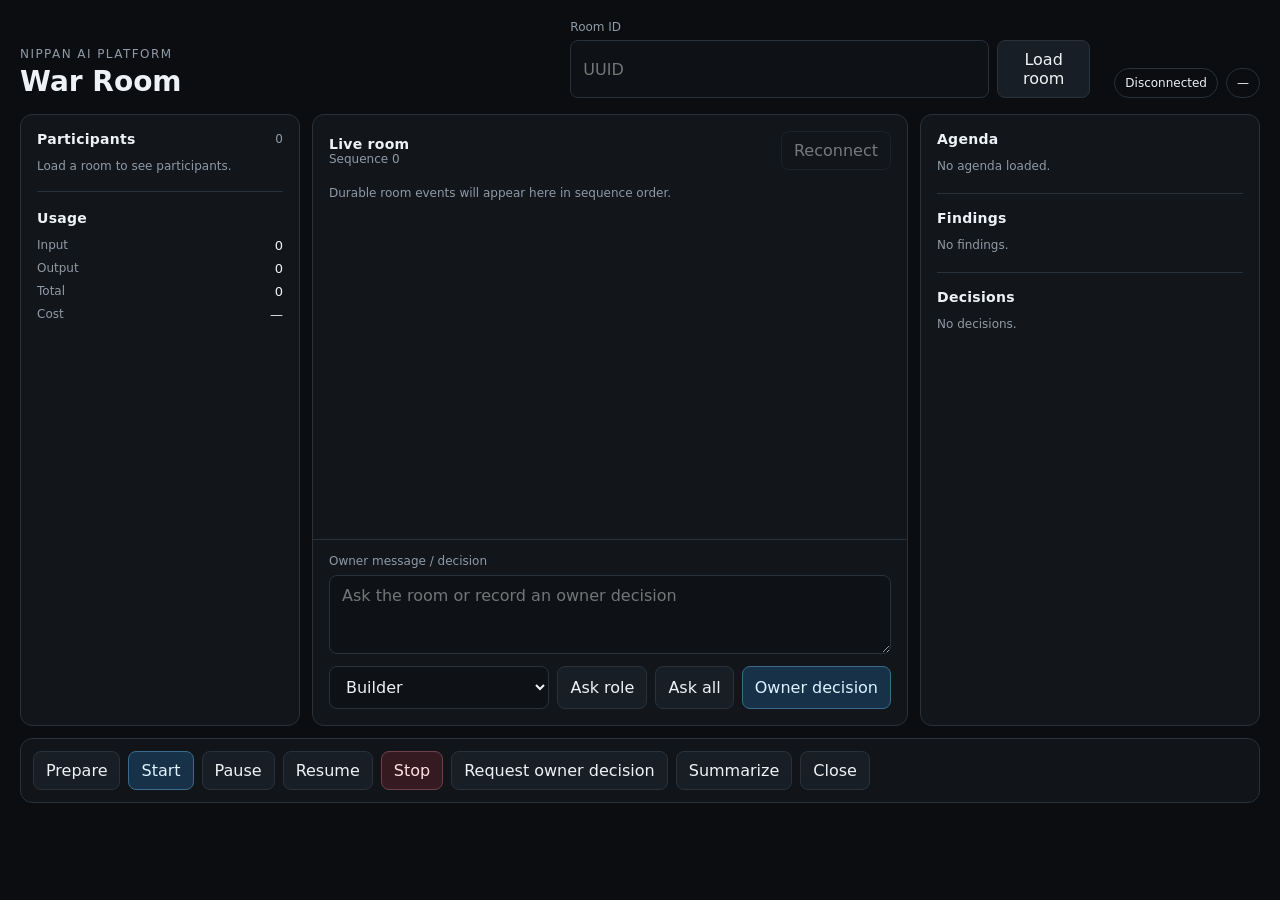
==== services/control-plane-web/war-room/index.html @ 7f5e6f86 "Rebase Track D UI scaffold onto latest integrated read foundation" ====
<!doctype html>
<html lang="en">
<head>
  <meta charset="utf-8">
  <meta name="viewport" content="width=device-width, initial-scale=1">
  <title>Nippan AI War Room</title>
  <link rel="stylesheet" href="./war-room.css">
</head>
<body>
  <main class="war-room" data-war-room-app>
    <header class="topbar">
      <div>
        <p class="eyebrow">Nippan AI Platform</p>
        <h1>War Room</h1>
      </div>
      <div class="room-loader">
        <label for="room-id">Room ID</label>
        <div class="row">
          <input id="room-id" name="room-id" autocomplete="off" placeholder="UUID">
          <button id="load-room" type="button">Load room</button>
        </div>
      </div>
      <div class="status-wrap">
        <span id="connection-status" class="connection" data-state="idle">Disconnected</span>
        <span id="room-state" class="state-pill">—</span>
      </div>
    </header>

    <section id="notice" class="notice" role="status" aria-live="polite"></section>

    <div class="layout">
      <aside class="panel sidebar" aria-label="Participants and usage">
        <div class="panel-heading">
          <h2>Participants</h2>
          <span id="participant-count" class="muted">0</span>
        </div>
        <div id="participant-roster" class="roster empty">Load a room to see participants.</div>

        <div class="divider"></div>

        <h2>Usage</h2>
        <dl class="usage">
          <div><dt>Input</dt><dd id="usage-input">0</dd></div>
          <div><dt>Output</dt><dd id="usage-output">0</dd></div>
          <div><dt>Total</dt><dd id="usage-total">0</dd></div>
          <div><dt>Cost</dt><dd id="usage-cost">—</dd></div>
        </dl>
      </aside>

      <section class="panel conversation" aria-label="Ordered room messages">
        <div class="panel-heading">
          <div>
            <h2>Live room</h2>
            <p id="sequence-label" class="muted">Sequence 0</p>
          </div>
          <button id="reconnect" type="button" class="ghost" disabled>Reconnect</button>
        </div>

        <div id="message-list" class="messages empty">
          Durable room events will appear here in sequence order.
        </div>

        <form id="owner-message-form" class="composer">
          <label for="owner-message">Owner message / decision</label>
          <textarea id="owner-message" rows="3" placeholder="Ask the room or record an owner decision"></textarea>
          <div class="composer-actions">
            <select id="target-role" aria-label="Target role">
              <option value="BUILDER">Builder</option>
              <option value="ARCHITECT">Architect</option>
              <option value="SECURITY_REVIEWER">Security reviewer</option>
              <option value="COST_OPS_REVIEWER">Cost / Ops reviewer</option>
              <option value="INDEPENDENT_AUDITOR">Independent auditor</option>
              <option value="CHAIR">Chair</option>
              <option value="SECRETARY">Secretary</option>
            </select>
            <button type="button" data-command="ASK_ROLE">Ask role</button>
            <button type="button" data-command="ASK_ALL">Ask all</button>
            <button type="button" data-command="SUBMIT_OWNER_DECISION" class="primary">Owner decision</button>
          </div>
        </form>
      </section>

      <aside class="panel context-panel" aria-label="Agenda, findings, and decisions">
        <section>
          <div class="panel-heading"><h2>Agenda</h2></div>
          <div id="agenda-list" class="stack empty">No agenda loaded.</div>
        </section>
        <section>
          <div class="panel-heading"><h2>Findings</h2></div>
          <div id="finding-list" class="stack empty">No findings.</div>
        </section>
        <section>
          <div class="panel-heading"><h2>Decisions</h2></div>
          <div id="decision-list" class="stack empty">No decisions.</div>
        </section>
      </aside>
    </div>

    <footer class="controls" aria-label="Owner room controls">
      <button type="button" data-command="PREPARE">Prepare</button>
      <button type="button" data-command="START" class="primary">Start</button>
      <button type="button" data-command="PAUSE">Pause</button>
      <button type="button" data-command="RESUME">Resume</button>
      <button type="button" data-command="STOP" class="danger">Stop</button>
      <button type="button" data-command="REQUEST_OWNER_DECISION">Request owner decision</button>
      <button type="button" data-command="BEGIN_SUMMARY">Summarize</button>
      <button type="button" data-command="CLOSE">Close</button>
    </footer>
  </main>

  <script type="module" src="./war-room.js"></script>
</body>
</html>
---- services/control-plane-web/war-room/war-room.css ----
:root {
  color-scheme: dark;
  font-family: Inter, ui-sans-serif, system-ui, -apple-system, BlinkMacSystemFont, "Segoe UI", sans-serif;
  background: #0b0d10;
  color: #eef2f6;
  --surface: #12161b;
  --surface-2: #181e25;
  --border: #29313a;
  --muted: #8f9aa7;
  --text: #eef2f6;
  --accent: #9bd4ff;
  --success: #9ce7b6;
  --warning: #f1cf88;
  --danger: #ff9e9e;
}

* { box-sizing: border-box; }
body { margin: 0; min-height: 100vh; background: #0b0d10; color: var(--text); }
button, input, textarea, select { font: inherit; }
button { cursor: pointer; }
button:disabled { cursor: not-allowed; opacity: .45; }

.war-room { max-width: 1680px; margin: 0 auto; padding: 20px; }
.topbar { display: grid; grid-template-columns: 1fr minmax(300px, 520px) auto; gap: 24px; align-items: end; margin-bottom: 16px; }
.eyebrow { margin: 0 0 4px; color: var(--muted); font-size: 12px; letter-spacing: .12em; text-transform: uppercase; }
h1, h2, p { margin-top: 0; }
h1 { margin-bottom: 0; font-size: 28px; }
h2 { margin-bottom: 0; font-size: 14px; letter-spacing: .02em; }
.row { display: flex; gap: 8px; }
.room-loader label { display: block; margin-bottom: 6px; color: var(--muted); font-size: 12px; }
input, textarea, select {
  width: 100%;
  border: 1px solid var(--border);
  border-radius: 8px;
  background: #0e1217;
  color: var(--text);
  padding: 10px 12px;
}
textarea { resize: vertical; }
button {
  border: 1px solid var(--border);
  border-radius: 8px;
  background: var(--surface-2);
  color: var(--text);
  padding: 9px 12px;
}
button:hover:not(:disabled) { border-color: #4c5968; }
button.primary { border-color: #396b8d; background: #173248; color: #dff2ff; }
button.danger { border-color: #70404a; background: #351b21; color: #ffdfe3; }
button.ghost { background: transparent; }

.status-wrap { display: flex; gap: 8px; align-items: center; justify-content: flex-end; }
.connection, .state-pill { border: 1px solid var(--border); border-radius: 999px; padding: 7px 10px; font-size: 12px; }
.connection[data-state="live"] { border-color: #346b4a; color: var(--success); }
.connection[data-state="error"] { border-color: #76444b; color: var(--danger); }

.notice { min-height: 0; margin-bottom: 12px; color: var(--warning); font-size: 13px; }
.notice:empty { display: none; }

.layout { display: grid; grid-template-columns: minmax(220px, 280px) minmax(420px, 1fr) minmax(260px, 340px); gap: 12px; align-items: stretch; }
.panel { border: 1px solid var(--border); border-radius: 12px; background: var(--surface); min-height: 0; }
.sidebar, .context-panel { padding: 16px; }
.conversation { display: flex; flex-direction: column; min-height: 68vh; }
.panel-heading { display: flex; align-items: center; justify-content: space-between; gap: 12px; margin-bottom: 12px; }
.muted { color: var(--muted); font-size: 12px; margin: 0; }
.divider { border-top: 1px solid var(--border); margin: 18px 0; }

.roster, .stack { display: grid; gap: 8px; }
.roster-item, .card {
  border: 1px solid var(--border);
  border-radius: 9px;
  background: #0f1318;
  padding: 10px;
}
.roster-item strong, .card strong { display: block; font-size: 13px; }
.role, .meta { color: var(--muted); font-size: 11px; margin-top: 4px; }
.inactive { opacity: .55; }

.usage { display: grid; gap: 8px; margin: 12px 0 0; }
.usage div { display: flex; justify-content: space-between; gap: 12px; }
.usage dt { color: var(--muted); font-size: 12px; }
.usage dd { margin: 0; font-size: 13px; font-variant-numeric: tabular-nums; }

.conversation > .panel-heading { padding: 16px 16px 0; }
.messages { flex: 1; overflow: auto; padding: 4px 16px 16px; display: flex; flex-direction: column; gap: 9px; }
.message {
  border: 1px solid var(--border);
  border-radius: 10px;
  padding: 10px 12px;
  background: #0e1217;
}
.message.owner { border-color: #3b6075; }
.message.error { border-color: #714047; }
.message .message-head { display: flex; justify-content: space-between; gap: 12px; color: var(--muted); font-size: 11px; margin-bottom: 6px; }
.message .content { white-space: pre-wrap; word-break: break-word; font-size: 13px; }
.message .evidence { margin-top: 6px; color: var(--muted); font-size: 11px; }

.composer { border-top: 1px solid var(--border); padding: 14px 16px 16px; }
.composer label { display: block; margin-bottom: 7px; color: var(--muted); font-size: 12px; }
.composer-actions { display: grid; grid-template-columns: minmax(150px, 1fr) auto auto auto; gap: 8px; margin-top: 8px; }

.context-panel { display: flex; flex-direction: column; gap: 20px; }
.context-panel section + section { border-top: 1px solid var(--border); padding-top: 16px; }

.controls {
  position: sticky;
  bottom: 0;
  display: flex;
  flex-wrap: wrap;
  gap: 8px;
  margin-top: 12px;
  padding: 12px;
  border: 1px solid var(--border);
  border-radius: 12px;
  background: rgba(18, 22, 27, .96);
  backdrop-filter: blur(12px);
}

.empty { color: var(--muted); font-size: 12px; }

@media (max-width: 1100px) {
  .topbar { grid-template-columns: 1fr; align-items: start; }
  .status-wrap { justify-content: flex-start; }
  .layout { grid-template-columns: 220px 1fr; }
  .context-panel { grid-column: 1 / -1; display: grid; grid-template-columns: repeat(3, 1fr); }
  .context-panel section + section { border-top: 0; padding-top: 0; border-left: 1px solid var(--border); padding-left: 16px; }
}
@media (max-width: 760px) {
  .war-room { padding: 10px; }
  .layout { grid-template-columns: 1fr; }
  .context-panel { grid-column: auto; display: flex; }
  .context-panel section + section { border-left: 0; padding-left: 0; border-top: 1px solid var(--border); padding-top: 16px; }
  .composer-actions { grid-template-columns: 1fr 1fr; }
  .controls { position: static; }
}
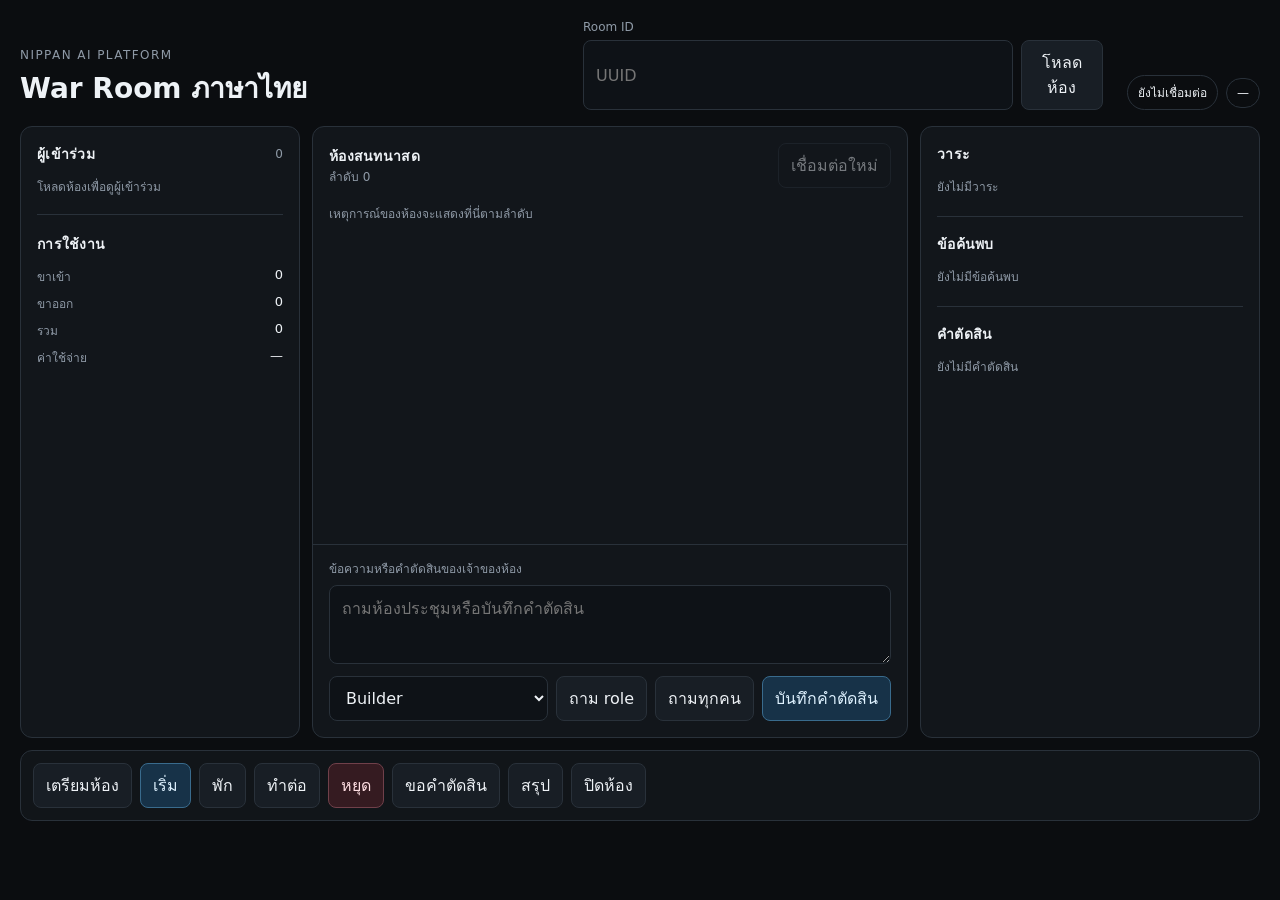
==== commit 522b5e71: "Default War Room participant responses to Thai" ====
--- a/services/control-plane-web/war-room/index.html
+++ b/services/control-plane-web/war-room/index.html
@@ -1,5 +1,5 @@
 <!doctype html>
-<html lang="en">
+<html lang="th">
 <head>
   <meta charset="utf-8">
   <meta name="viewport" content="width=device-width, initial-scale=1">
@@ -11,17 +11,17 @@
     <header class="topbar">
       <div>
         <p class="eyebrow">Nippan AI Platform</p>
-        <h1>War Room</h1>
+        <h1>War Room ภาษาไทย</h1>
       </div>
       <div class="room-loader">
         <label for="room-id">Room ID</label>
         <div class="row">
           <input id="room-id" name="room-id" autocomplete="off" placeholder="UUID">
-          <button id="load-room" type="button">Load room</button>
+          <button id="load-room" type="button">โหลดห้อง</button>
         </div>
       </div>
       <div class="status-wrap">
-        <span id="connection-status" class="connection" data-state="idle">Disconnected</span>
+        <span id="connection-status" class="connection" data-state="idle">ยังไม่เชื่อมต่อ</span>
         <span id="room-state" class="state-pill">—</span>
       </div>
     </header>
@@ -31,38 +31,38 @@
     <div class="layout">
       <aside class="panel sidebar" aria-label="Participants and usage">
         <div class="panel-heading">
-          <h2>Participants</h2>
+          <h2>ผู้เข้าร่วม</h2>
           <span id="participant-count" class="muted">0</span>
         </div>
-        <div id="participant-roster" class="roster empty">Load a room to see participants.</div>
+        <div id="participant-roster" class="roster empty">โหลดห้องเพื่อดูผู้เข้าร่วม</div>
 
         <div class="divider"></div>
 
-        <h2>Usage</h2>
+        <h2>การใช้งาน</h2>
         <dl class="usage">
-          <div><dt>Input</dt><dd id="usage-input">0</dd></div>
-          <div><dt>Output</dt><dd id="usage-output">0</dd></div>
-          <div><dt>Total</dt><dd id="usage-total">0</dd></div>
-          <div><dt>Cost</dt><dd id="usage-cost">—</dd></div>
+          <div><dt>ขาเข้า</dt><dd id="usage-input">0</dd></div>
+          <div><dt>ขาออก</dt><dd id="usage-output">0</dd></div>
+          <div><dt>รวม</dt><dd id="usage-total">0</dd></div>
+          <div><dt>ค่าใช้จ่าย</dt><dd id="usage-cost">—</dd></div>
         </dl>
       </aside>
 
       <section class="panel conversation" aria-label="Ordered room messages">
         <div class="panel-heading">
           <div>
-            <h2>Live room</h2>
-            <p id="sequence-label" class="muted">Sequence 0</p>
+            <h2>ห้องสนทนาสด</h2>
+            <p id="sequence-label" class="muted">ลำดับ 0</p>
           </div>
-          <button id="reconnect" type="button" class="ghost" disabled>Reconnect</button>
+          <button id="reconnect" type="button" class="ghost" disabled>เชื่อมต่อใหม่</button>
         </div>
 
         <div id="message-list" class="messages empty">
-          Durable room events will appear here in sequence order.
+          เหตุการณ์ของห้องจะแสดงที่นี่ตามลำดับ
         </div>
 
         <form id="owner-message-form" class="composer">
-          <label for="owner-message">Owner message / decision</label>
-          <textarea id="owner-message" rows="3" placeholder="Ask the room or record an owner decision"></textarea>
+          <label for="owner-message">ข้อความหรือคำตัดสินของเจ้าของห้อง</label>
+          <textarea id="owner-message" rows="3" placeholder="ถามห้องประชุมหรือบันทึกคำตัดสิน"></textarea>
           <div class="composer-actions">
             <select id="target-role" aria-label="Target role">
               <option value="BUILDER">Builder</option>
@@ -73,38 +73,38 @@
               <option value="CHAIR">Chair</option>
               <option value="SECRETARY">Secretary</option>
             </select>
-            <button type="button" data-command="ASK_ROLE">Ask role</button>
-            <button type="button" data-command="ASK_ALL">Ask all</button>
-            <button type="button" data-command="SUBMIT_OWNER_DECISION" class="primary">Owner decision</button>
+            <button type="button" data-command="ASK_ROLE">ถาม role</button>
+            <button type="button" data-command="ASK_ALL">ถามทุกคน</button>
+            <button type="button" data-command="SUBMIT_OWNER_DECISION" class="primary">บันทึกคำตัดสิน</button>
           </div>
         </form>
       </section>
 
       <aside class="panel context-panel" aria-label="Agenda, findings, and decisions">
         <section>
-          <div class="panel-heading"><h2>Agenda</h2></div>
-          <div id="agenda-list" class="stack empty">No agenda loaded.</div>
+          <div class="panel-heading"><h2>วาระ</h2></div>
+          <div id="agenda-list" class="stack empty">ยังไม่มีวาระ</div>
         </section>
         <section>
-          <div class="panel-heading"><h2>Findings</h2></div>
-          <div id="finding-list" class="stack empty">No findings.</div>
+          <div class="panel-heading"><h2>ข้อค้นพบ</h2></div>
+          <div id="finding-list" class="stack empty">ยังไม่มีข้อค้นพบ</div>
         </section>
         <section>
-          <div class="panel-heading"><h2>Decisions</h2></div>
-          <div id="decision-list" class="stack empty">No decisions.</div>
+          <div class="panel-heading"><h2>คำตัดสิน</h2></div>
+          <div id="decision-list" class="stack empty">ยังไม่มีคำตัดสิน</div>
         </section>
       </aside>
     </div>
 
     <footer class="controls" aria-label="Owner room controls">
-      <button type="button" data-command="PREPARE">Prepare</button>
-      <button type="button" data-command="START" class="primary">Start</button>
-      <button type="button" data-command="PAUSE">Pause</button>
-      <button type="button" data-command="RESUME">Resume</button>
-      <button type="button" data-command="STOP" class="danger">Stop</button>
-      <button type="button" data-command="REQUEST_OWNER_DECISION">Request owner decision</button>
-      <button type="button" data-command="BEGIN_SUMMARY">Summarize</button>
-      <button type="button" data-command="CLOSE">Close</button>
+      <button type="button" data-command="PREPARE">เตรียมห้อง</button>
+      <button type="button" data-command="START" class="primary">เริ่ม</button>
+      <button type="button" data-command="PAUSE">พัก</button>
+      <button type="button" data-command="RESUME">ทำต่อ</button>
+      <button type="button" data-command="STOP" class="danger">หยุด</button>
+      <button type="button" data-command="REQUEST_OWNER_DECISION">ขอคำตัดสิน</button>
+      <button type="button" data-command="BEGIN_SUMMARY">สรุป</button>
+      <button type="button" data-command="CLOSE">ปิดห้อง</button>
     </footer>
   </main>
 
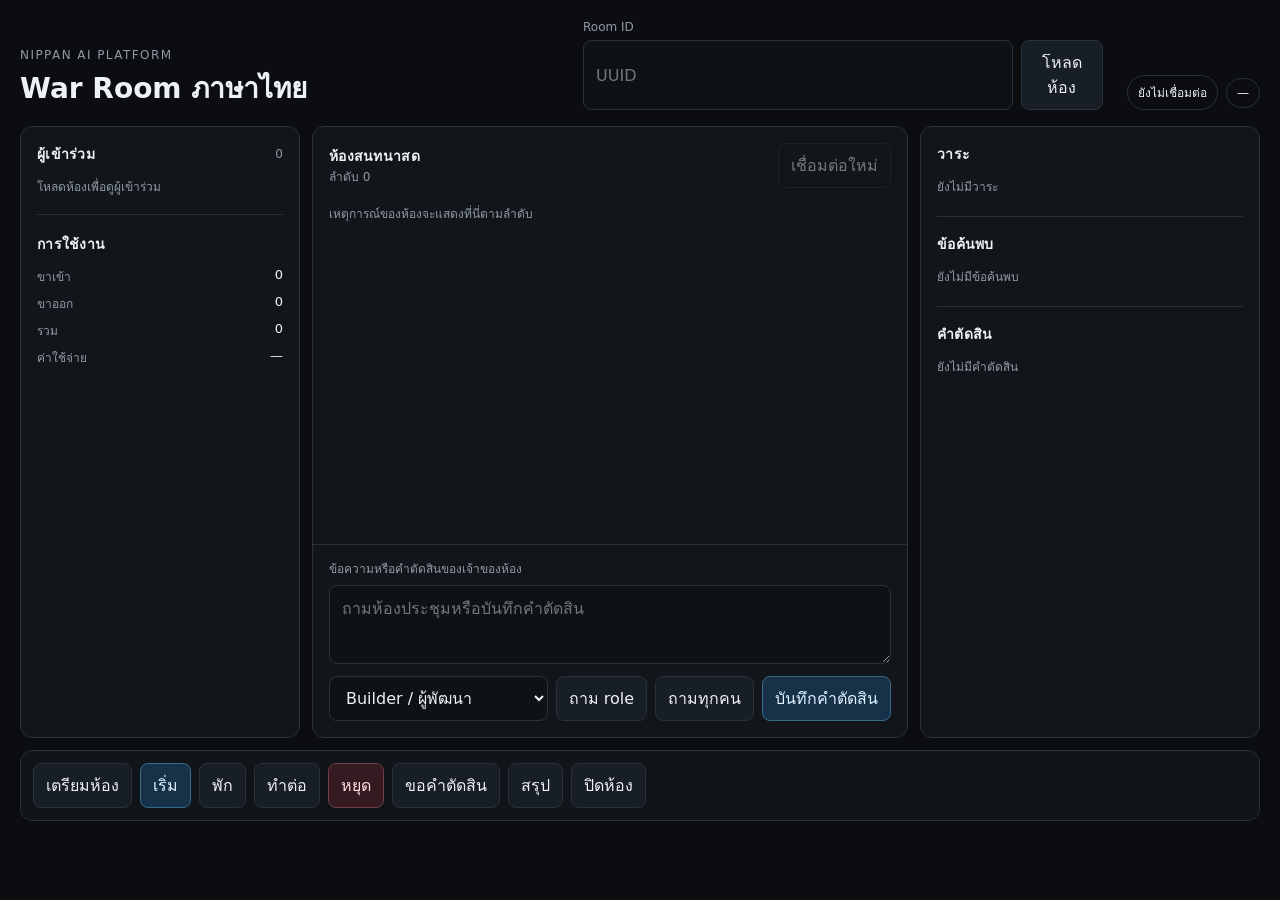
==== commit b0b69d53: "Bust War Room Thai UI asset cache" ====
--- a/services/control-plane-web/war-room/index.html
+++ b/services/control-plane-web/war-room/index.html
@@ -65,13 +65,13 @@
           <textarea id="owner-message" rows="3" placeholder="ถามห้องประชุมหรือบันทึกคำตัดสิน"></textarea>
           <div class="composer-actions">
             <select id="target-role" aria-label="Target role">
-              <option value="BUILDER">Builder</option>
-              <option value="ARCHITECT">Architect</option>
-              <option value="SECURITY_REVIEWER">Security reviewer</option>
-              <option value="COST_OPS_REVIEWER">Cost / Ops reviewer</option>
-              <option value="INDEPENDENT_AUDITOR">Independent auditor</option>
-              <option value="CHAIR">Chair</option>
-              <option value="SECRETARY">Secretary</option>
+              <option value="BUILDER">Builder / ผู้พัฒนา</option>
+              <option value="ARCHITECT">Architect / สถาปนิก</option>
+              <option value="SECURITY_REVIEWER">Security reviewer / ผู้ตรวจความปลอดภัย</option>
+              <option value="COST_OPS_REVIEWER">Cost / Ops reviewer / ผู้ตรวจต้นทุนและปฏิบัติการ</option>
+              <option value="INDEPENDENT_AUDITOR">Independent auditor / ผู้ตรวจอิสระ</option>
+              <option value="CHAIR">Chair / ประธาน</option>
+              <option value="SECRETARY">Secretary / เลขานุการ</option>
             </select>
             <button type="button" data-command="ASK_ROLE">ถาม role</button>
             <button type="button" data-command="ASK_ALL">ถามทุกคน</button>
@@ -108,6 +108,6 @@
     </footer>
   </main>
 
-  <script type="module" src="./war-room.js"></script>
+  <script type="module" src="./war-room.js?v=20260923-thai-default"></script>
 </body>
 </html>
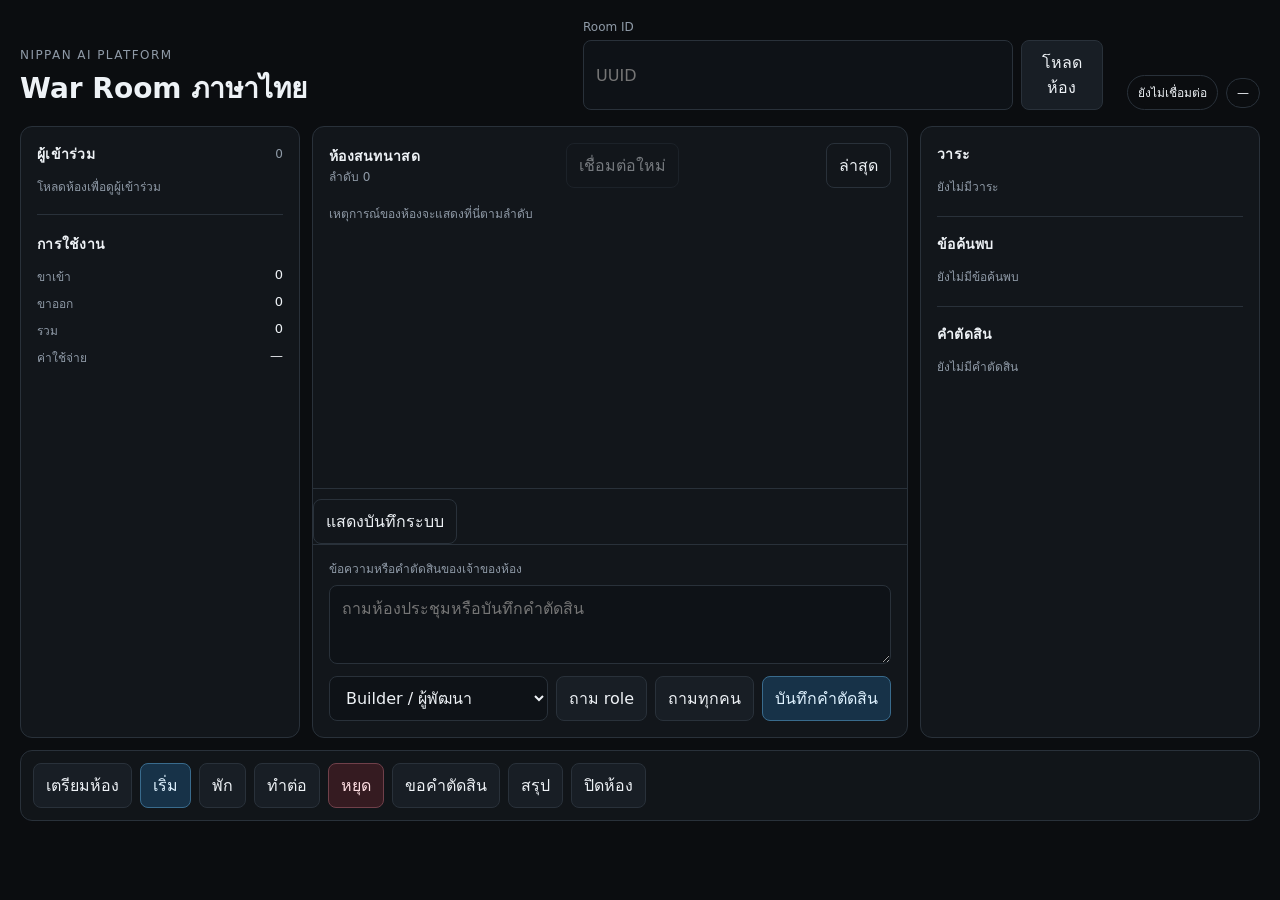
==== commit d6d2dd30: "feat(war-room): rewrite the room surface as a readable chat screen (T-034a) speaker name + role on e" ====
--- a/services/control-plane-web/war-room/index.html
+++ b/services/control-plane-web/war-room/index.html
@@ -54,10 +54,16 @@
             <p id="sequence-label" class="muted">ลำดับ 0</p>
           </div>
           <button id="reconnect" type="button" class="ghost" disabled>เชื่อมต่อใหม่</button>
+          <button id="jump-latest" type="button" class="ghost">ล่าสุด</button>
         </div>
 
         <div id="message-list" class="messages empty">
           เหตุการณ์ของห้องจะแสดงที่นี่ตามลำดับ
+        </div>
+
+        <div class="system-log-wrap" aria-label="บันทึกระบบ">
+          <button id="system-log-toggle" type="button" class="ghost" onclick="this.nextElementSibling.classList.toggle('open'); this.textContent = this.nextElementSibling.classList.contains('open') ? 'ซ่อนบันทึกระบบ' : 'แสดงบันทึกระบบ'">แสดงบันทึกระบบ</button>
+          <div id="system-log" class="system-log"></div>
         </div>
 
         <form id="owner-message-form" class="composer">
--- a/services/control-plane-web/war-room/war-room.css
+++ b/services/control-plane-web/war-room/war-room.css
@@ -86,13 +86,20 @@
 .message {
   border: 1px solid var(--border);
   border-radius: 10px;
-  padding: 10px 12px;
+  padding: 12px 14px;
   background: #0e1217;
+  line-height: 1.65;
+  font-size: 14px;
 }
-.message.owner { border-color: #3b6075; }
+.message.owner { border-color: #3b6075; background: #12222e; }
+.message.ai { border-color: #2d3d2d; background: #0f1a0f; }
 .message.error { border-color: #714047; }
-.message .message-head { display: flex; justify-content: space-between; gap: 12px; color: var(--muted); font-size: 11px; margin-bottom: 6px; }
-.message .content { white-space: pre-wrap; word-break: break-word; font-size: 13px; }
+.message.grouped { border-top-left-radius: 3px; border-top-right-radius: 3px; border-top-width: 1px; }
+.message.grouped-last { border-bottom-left-radius: 3px; border-bottom-right-radius: 3px; border-top-width: 0; }
+.message .message-head { display: flex; justify-content: space-between; gap: 12px; align-items: flex-start; color: var(--muted); font-size: 11px; margin-bottom: 6px; }
+.message .message-head .speaker { color: #b8c8e0; font-weight: 600; }
+.message .message-head .speaker.owner { color: #7fb4d4; }
+.message .content { white-space: pre-wrap; word-break: break-word; font-size: 14px; line-height: 1.7; max-width: 72ch; }
 .message .evidence { margin-top: 6px; color: var(--muted); font-size: 11px; }
 
 .composer { border-top: 1px solid var(--border); padding: 14px 16px 16px; }
@@ -116,6 +123,12 @@
   backdrop-filter: blur(12px);
 }
 
+.system-log-wrap { margin-top: 8px; border-top: 1px solid var(--border); padding-top: 10px; }
+.system-log { max-height: 0; overflow: hidden; transition: max-height .25s ease; }
+.system-log.open { max-height: 300px; overflow-y: auto; }
+.system-log .system-log-item { border-radius: 6px; margin-bottom: 4px; }
+#jump-latest:hover:not(:disabled) { border-color: var(--accent); color: var(--accent); }
+
 .empty { color: var(--muted); font-size: 12px; }
 
 @media (max-width: 1100px) {
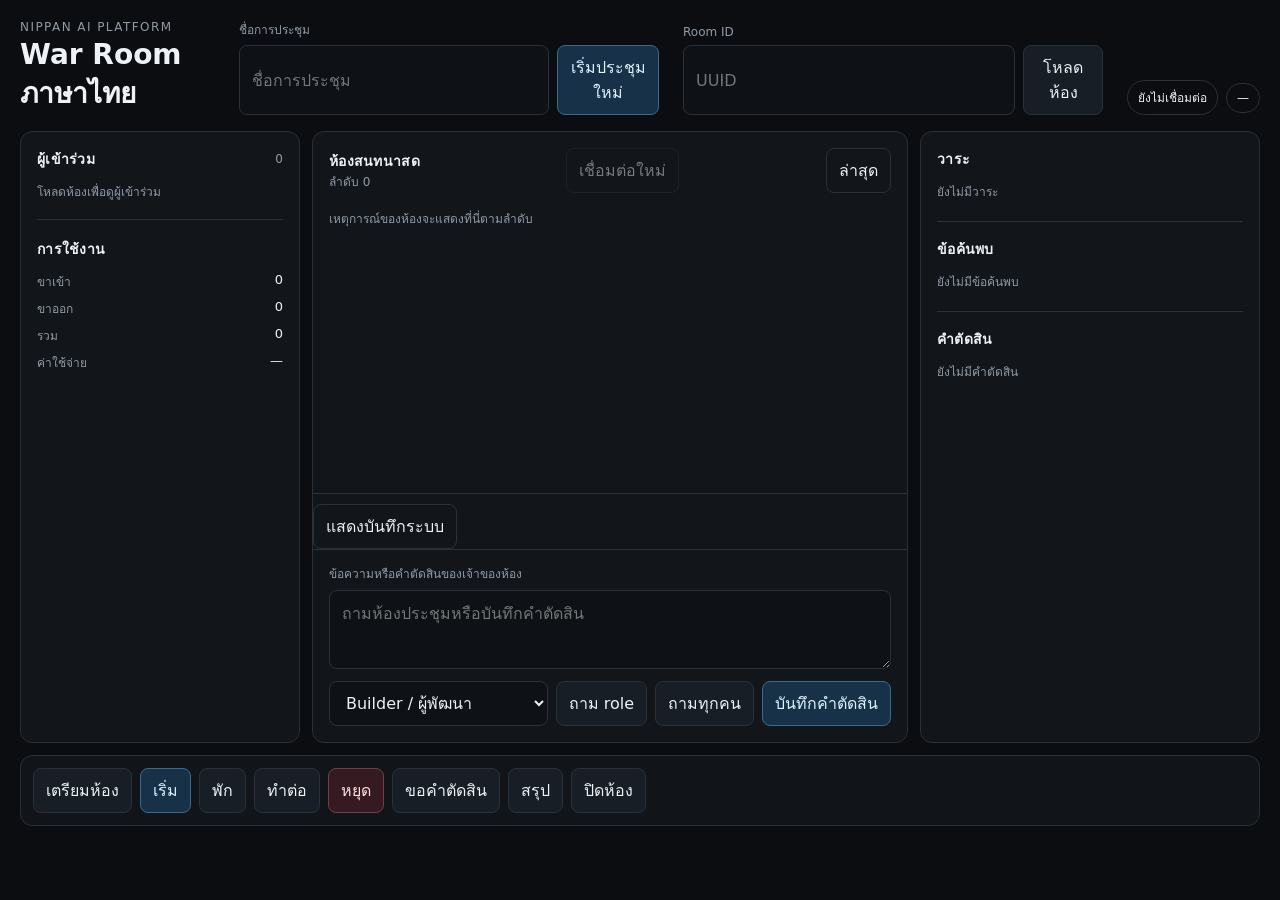
==== commit ba830efd: "feat(war-room): start a new meeting from the UI and keep a long meeting readable (T-034b slices 2c +" ====
--- a/services/control-plane-web/war-room/index.html
+++ b/services/control-plane-web/war-room/index.html
@@ -12,6 +12,13 @@
       <div>
         <p class="eyebrow">Nippan AI Platform</p>
         <h1>War Room ภาษาไทย</h1>
+      </div>
+      <div class="new-room-form">
+        <label for="new-room-title">ชื่อการประชุม</label>
+        <div class="row">
+          <input id="new-room-title" name="new-room-title" autocomplete="off" placeholder="ชื่อการประชุม">
+          <button id="create-room" type="button" class="primary">เริ่มประชุมใหม่</button>
+        </div>
       </div>
       <div class="room-loader">
         <label for="room-id">Room ID</label>
--- a/services/control-plane-web/war-room/war-room.css
+++ b/services/control-plane-web/war-room/war-room.css
@@ -21,12 +21,13 @@
 button:disabled { cursor: not-allowed; opacity: .45; }
 
 .war-room { max-width: 1680px; margin: 0 auto; padding: 20px; }
-.topbar { display: grid; grid-template-columns: 1fr minmax(300px, 520px) auto; gap: 24px; align-items: end; margin-bottom: 16px; }
+.topbar { display: grid; grid-template-columns: 1fr minmax(260px, 420px) minmax(260px, 420px) auto; gap: 24px; align-items: end; margin-bottom: 16px; }
 .eyebrow { margin: 0 0 4px; color: var(--muted); font-size: 12px; letter-spacing: .12em; text-transform: uppercase; }
 h1, h2, p { margin-top: 0; }
 h1 { margin-bottom: 0; font-size: 28px; }
 h2 { margin-bottom: 0; font-size: 14px; letter-spacing: .02em; }
 .row { display: flex; gap: 8px; }
+.new-room-form label { display: block; margin-bottom: 6px; color: var(--muted); font-size: 12px; }
 .room-loader label { display: block; margin-bottom: 6px; color: var(--muted); font-size: 12px; }
 input, textarea, select {
   width: 100%;
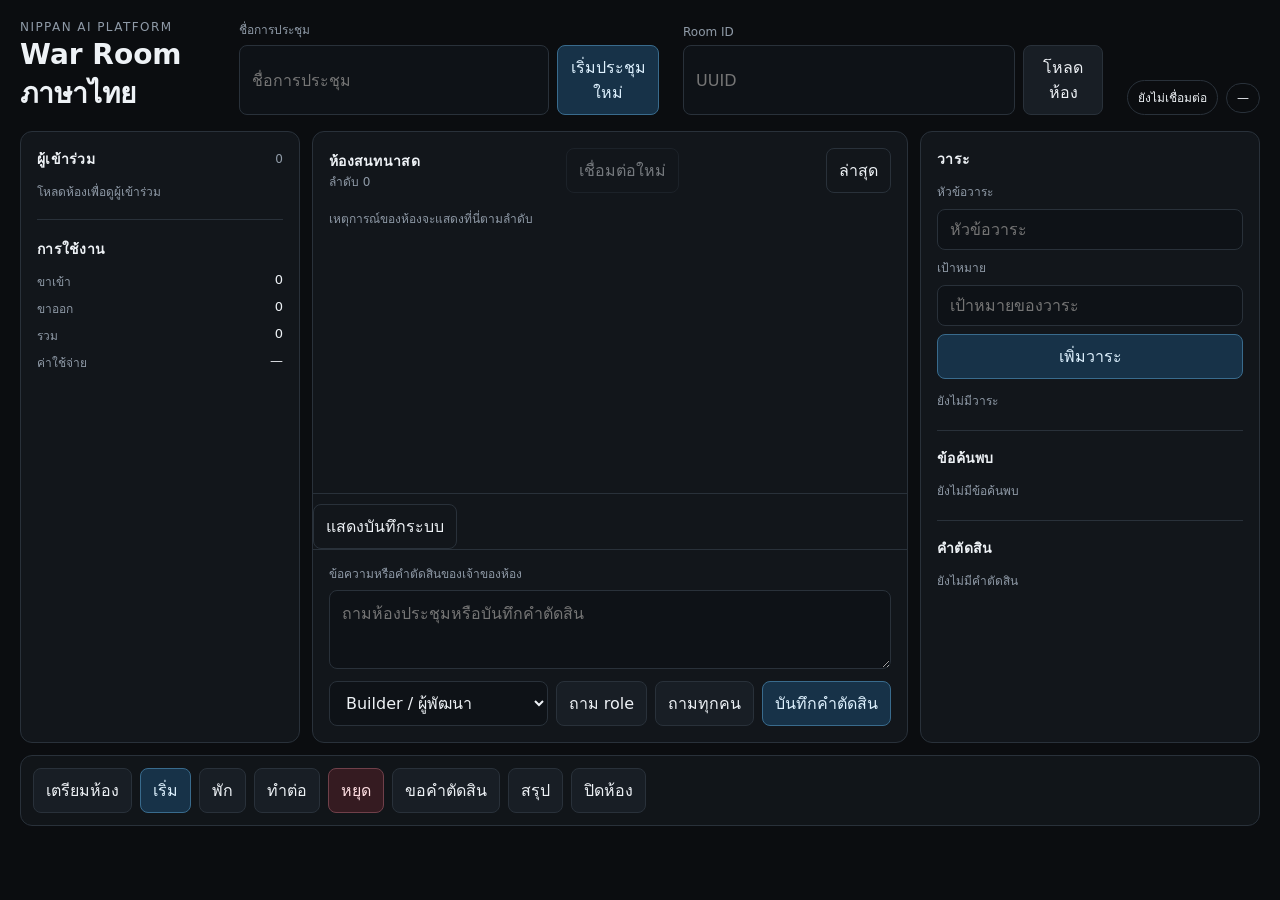
==== commit aa36a81f: "feat(war-room): manage the meeting agenda from the room page (T-034b slice 2b) Owner-only agenda cre" ====
--- a/services/control-plane-web/war-room/index.html
+++ b/services/control-plane-web/war-room/index.html
@@ -96,6 +96,13 @@
       <aside class="panel context-panel" aria-label="Agenda, findings, and decisions">
         <section>
           <div class="panel-heading"><h2>วาระ</h2></div>
+          <form id="agenda-form" class="agenda-create">
+            <label for="agenda-title">หัวข้อวาระ</label>
+            <input id="agenda-title" name="agenda-title" autocomplete="off" placeholder="หัวข้อวาระ">
+            <label for="agenda-objective">เป้าหมาย</label>
+            <input id="agenda-objective" name="agenda-objective" autocomplete="off" placeholder="เป้าหมายของวาระ">
+            <button id="agenda-create" type="button" class="primary">เพิ่มวาระ</button>
+          </form>
           <div id="agenda-list" class="stack empty">ยังไม่มีวาระ</div>
         </section>
         <section>
@@ -121,6 +128,6 @@
     </footer>
   </main>
 
-  <script type="module" src="./war-room.js?v=20260923-thai-default"></script>
+  <script type="module" src="./war-room.js?v=20260926-agenda"></script>
 </body>
 </html>
--- a/services/control-plane-web/war-room/war-room.css
+++ b/services/control-plane-web/war-room/war-room.css
@@ -132,6 +132,11 @@
 
 .empty { color: var(--muted); font-size: 12px; }
 
+.agenda-create { display: grid; gap: 8px; margin-bottom: 12px; }
+.agenda-create label { color: var(--muted); font-size: 12px; }
+.agenda-controls { display: grid; gap: 8px; margin-top: 10px; }
+.agenda-edit { display: grid; grid-template-columns: 1fr auto; gap: 8px; }
+
 @media (max-width: 1100px) {
   .topbar { grid-template-columns: 1fr; align-items: start; }
   .status-wrap { justify-content: flex-start; }
